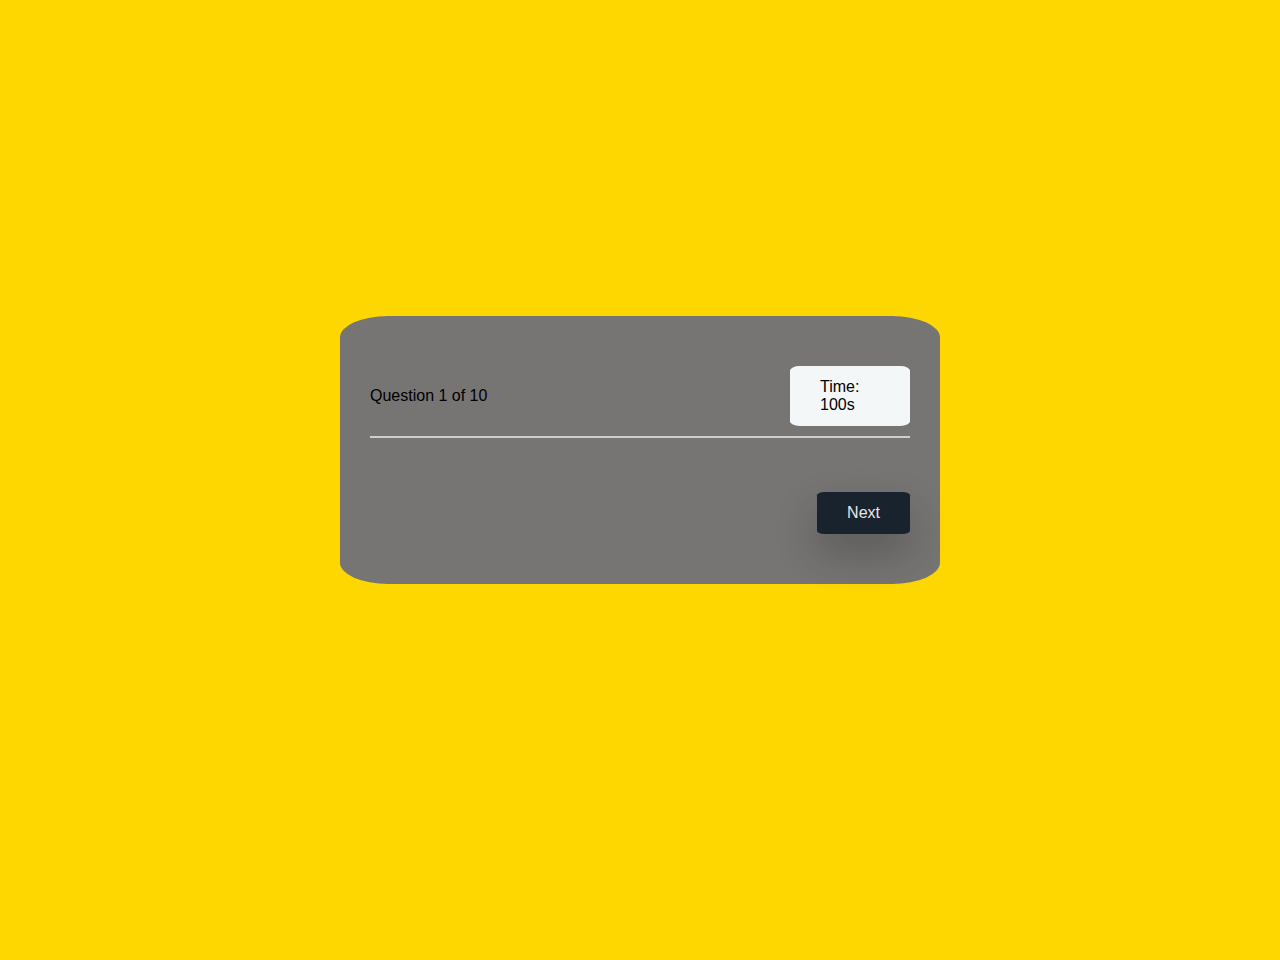
==== index.html @ 22bb0a40 "Structured quiz template using HTML & CSS." ====
<!DOCTYPE html>
<html lang="en">
<head>
    <meta charset="UTF-8">
    <meta name="viewport" content="width=device-width, initial-scale=1.0" />
    <link rel="stylesheet" href="./assets/style.css" >
    <title>JavaScript Code Quiz</title>
</head>
<body>

    <section class="start-screen">
        <button id="start-button">Start</button>
    </section>
    <section id="display-container">
        <article class="header">
            <article class="number-of-count">
                <span class="amount-of-questions">
                    Question 1 of 10
                </span>
            </article>
            <article class="timer">
                <span class="time-remaining">Time: 100s</span>
            </article>
        </article>
        <article id="container">
        <!--Q & A's here-->    
        </article>
        <button id="next-button">Next</button>
    </section>
    <section class="score-container hide">
        <article id="player-score">Demo Score</article>
        <button id="log-score">Log High Score</button>
    </section>

    <script src="./assets/script.js"></script>
</body>
</html>
---- assets/style.css ----
* {
    padding: 0;
    margin: 0;
    box-sizing: border-box;
    font-family: Verdana, Geneva, Tahoma, sans-serif;
}

body {
    height: 960px;
    background-color: gold;
}

.start-screen, .score-container {
    position: absolute;
    top: 0;
    width: 100%;
    height: 100%;
    display: flex;
    justify-content: center;
    align-items: center;
    flex-direction: column;
}

button {
    border: none;
    outline: none;
    cursor: pointer;
}

#start-button, #log-score {
    font-size: 22px;
    padding: 8px 29px;
    box-shadow: 0 20px 30px 0px rgba(30, 30, 30, 0.4);
    border-radius: 8%;
}

#log-score {
    margin-top: 15px;
}

#display-container {
    background-color: #777474;
    position: absolute;
    top: 50%;
    left: 50%;
    padding: 50px 30px;
    margin: 0 auto;
    width: 80%;
    max-width: 600px;
    transform: translate(-50%, -50%);
    border-radius: 8%;
}

.header {
    margin-bottom: 30px;
    padding-bottom: 10px;
    border-bottom: 2px solid #cdcdd2;
    display: flex;
    justify-content: space-between;
    align-items: center;
}

.timer {
    background-color: #f3f7f8;
    width: 120px;
    padding: 12px 30px;
    display: flex;
    align-items: center;
    justify-content: space-between;
    border-radius: 8%;
}

.question {
    margin-bottom: 20px;
    font-weight: 600;
}

.options {
    font-size: 15px;
    width: 100%;
    padding: 16px;
    margin: 5px 0;
    background: transparent;
    text-align: left;
    outline: none;
    border: 1px solid #c8c7d1;
    border-radius: 8%;
}

#next-button {
    font-size: 16px;
    margin-top: 24px;
    padding: 12px 30px;
    background-color: #19232e;
    color: #e8e6e6;
    float: right;
    box-shadow: 0px 20px 40px 0px rgba(31, 31, 31, 0.3);
    border-radius: 8%;
}

.hide {
    display: none;
}

.incorrect {
    background-color: #fcf7f7;
    color: rgb(241, 10, 10);
    border-color: rgb(223, 10, 10);
}

.correct {
    background-color: rgb(235, 233, 233);
    color: rgb(4, 244, 4);
    border-color: rgb(3, 228, 3);
}

#player-score {
    font-size: 24px;
    color: #afabab;
}
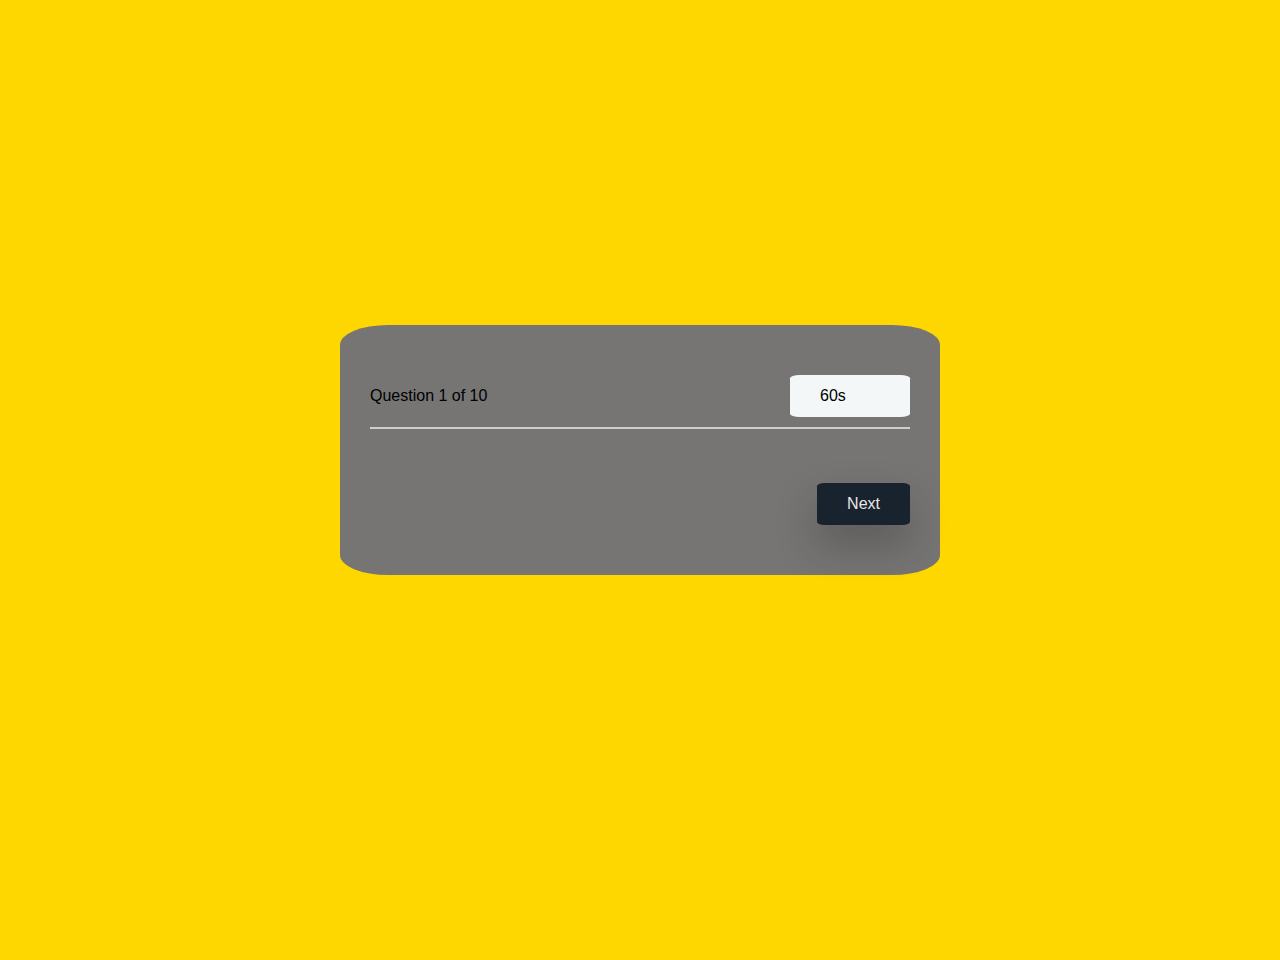
==== commit f4eedbe9: "Added time interval, variables in JavaScript." ====
--- a/index.html
+++ b/index.html
@@ -9,6 +9,9 @@
 <body>
 
     <section class="start-screen">
+        <p>
+            <h1>Coding Quiz Challenge</h1>
+        </p>
         <button id="start-button">Start</button>
     </section>
     <section id="display-container">
@@ -18,8 +21,8 @@
                     Question 1 of 10
                 </span>
             </article>
-            <article class="timer">
-                <span class="time-remaining">Time: 100s</span>
+            <article id="timer">
+                <span id="time-remaining"></span>
             </article>
         </article>
         <article id="container">
@@ -27,11 +30,7 @@
         </article>
         <button id="next-button">Next</button>
     </section>
-    <section class="score-container hide">
-        <article id="player-score">Demo Score</article>
-        <button id="log-score">Log High Score</button>
-    </section>
 
-    <script src="./assets/script.js"></script>
+    <script src="./assets/js/script.js"></script>
 </body>
 </html>--- a/assets/style.css
+++ b/assets/style.css
@@ -30,7 +30,7 @@
 #start-button, #log-score {
     font-size: 22px;
     padding: 8px 29px;
-    box-shadow: 0 20px 30px 0px rgba(30, 30, 30, 0.4);
+    box-shadow: 0px 20px 30px 0px rgba(30, 30, 30, 0.4);
     border-radius: 8%;
 }
 
@@ -60,7 +60,7 @@
     align-items: center;
 }
 
-.timer {
+#timer {
     background-color: #f3f7f8;
     width: 120px;
     padding: 12px 30px;
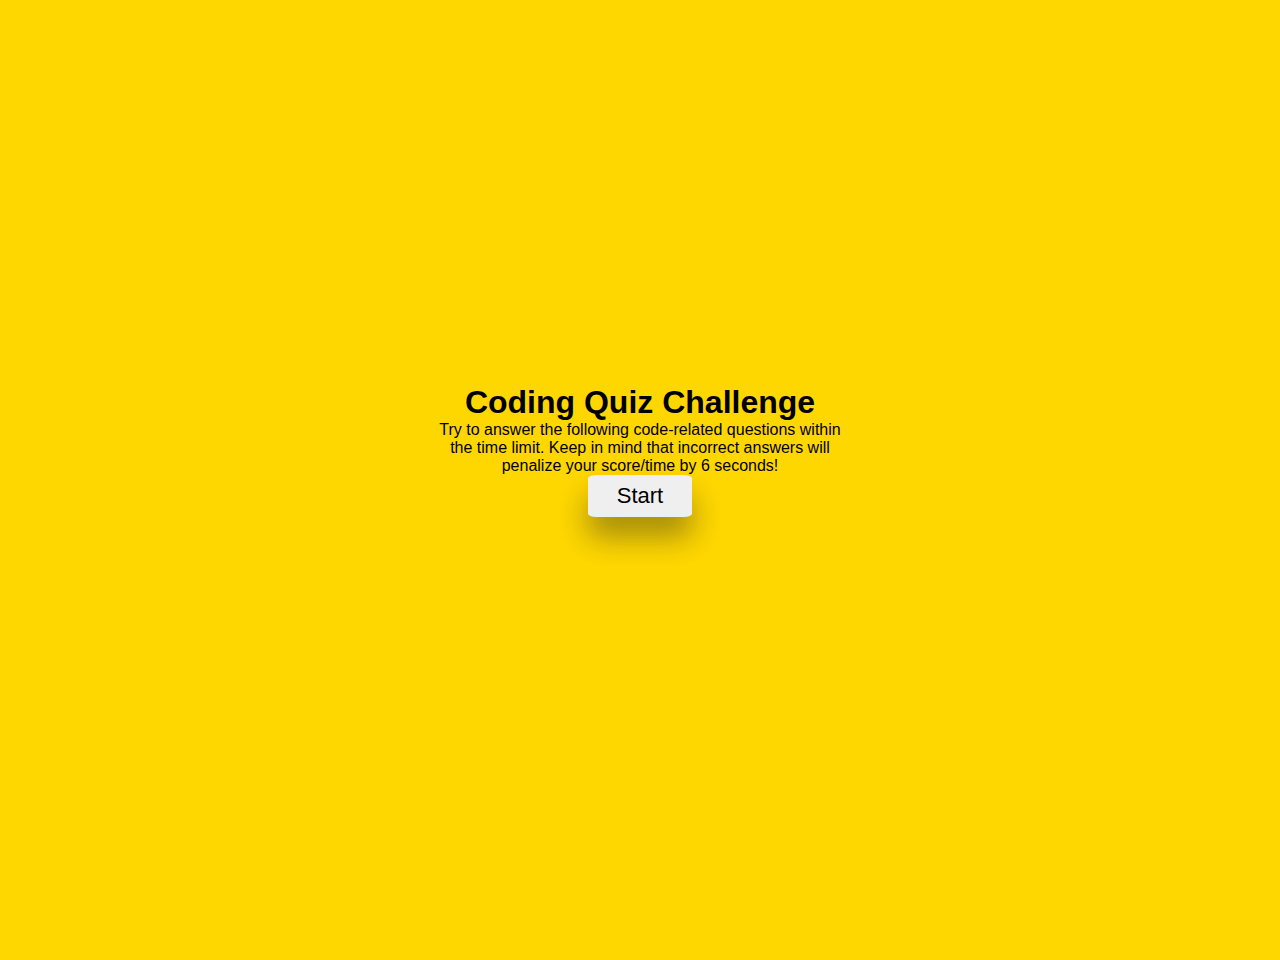
==== commit 797b1efa: "Added questions, options to JS, restructed HTML & CSS." ====
--- a/index.html
+++ b/index.html
@@ -9,16 +9,17 @@
 <body>
 
     <section class="start-screen">
-        <p>
             <h1>Coding Quiz Challenge</h1>
-        </p>
+            <p> Try to answer the following code-related questions within</p>
+            <p> the time limit. Keep in mind that incorrect answers will</p>
+            <p> penalize your score/time by 6 seconds!</p>
         <button id="start-button">Start</button>
     </section>
-    <section id="display-container">
-        <article class="header">
+    <section id="display-container hide">
+        <article class="header hide">
             <article class="number-of-count">
                 <span class="amount-of-questions">
-                    Question 1 of 10
+                    Question 1 of 5
                 </span>
             </article>
             <article id="timer">
@@ -28,7 +29,6 @@
         <article id="container">
         <!--Q & A's here-->    
         </article>
-        <button id="next-button">Next</button>
     </section>
 
     <script src="./assets/js/script.js"></script>
--- a/assets/style.css
+++ b/assets/style.css
@@ -87,18 +87,11 @@
     border-radius: 8%;
 }
 
-#next-button {
-    font-size: 16px;
-    margin-top: 24px;
-    padding: 12px 30px;
-    background-color: #19232e;
-    color: #e8e6e6;
-    float: right;
-    box-shadow: 0px 20px 40px 0px rgba(31, 31, 31, 0.3);
-    border-radius: 8%;
+.hide {
+    display: none;
 }
 
-.hide {
+#hide {
     display: none;
 }
 
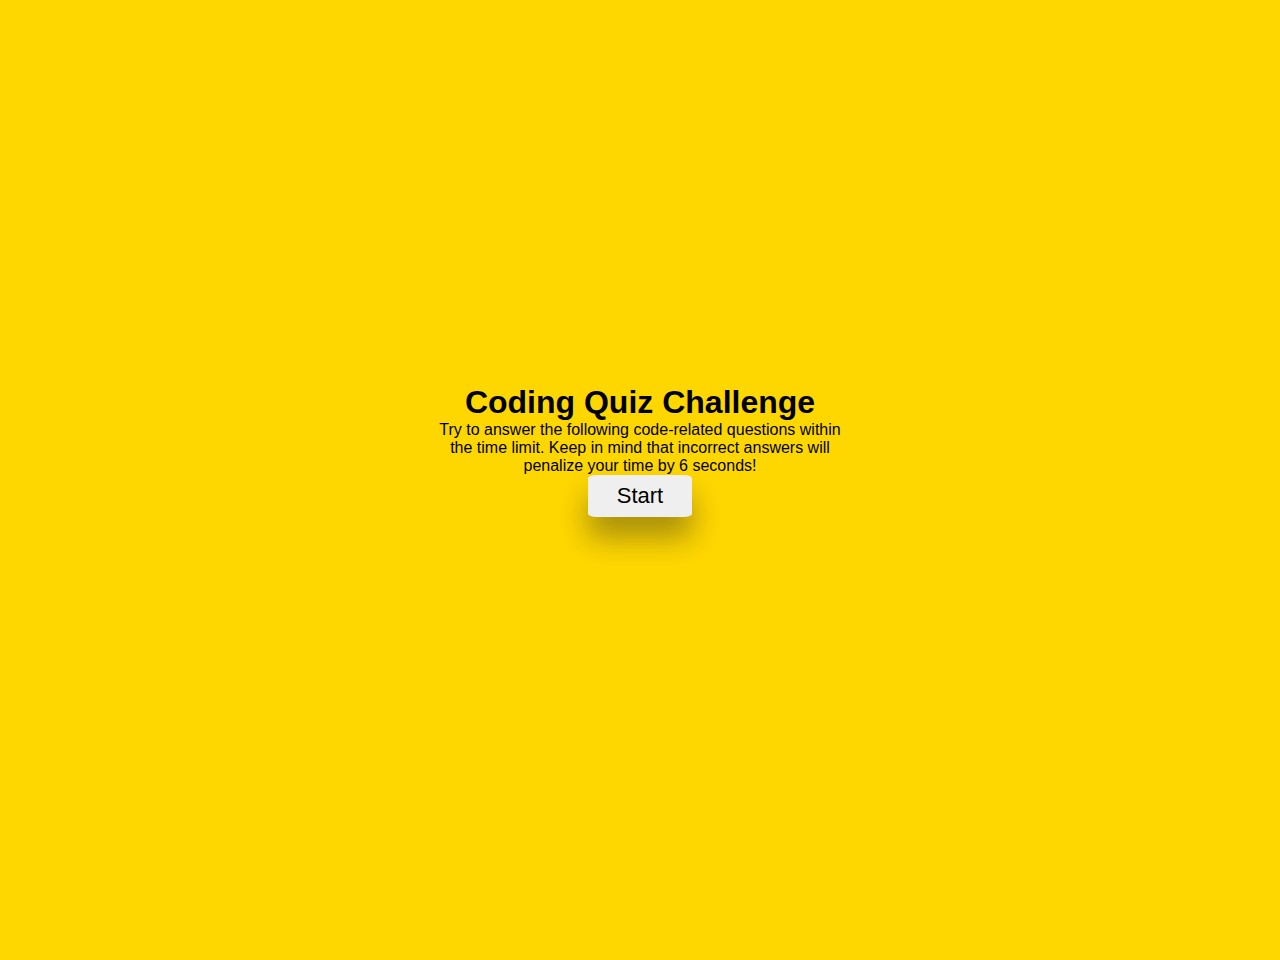
==== commit 3e1d0ef2: "Experimented with and broke JavaScript." ====
--- a/index.html
+++ b/index.html
@@ -12,7 +12,7 @@
             <h1>Coding Quiz Challenge</h1>
             <p> Try to answer the following code-related questions within</p>
             <p> the time limit. Keep in mind that incorrect answers will</p>
-            <p> penalize your score/time by 6 seconds!</p>
+            <p> penalize your time by 6 seconds!</p>
         <button id="start-button">Start</button>
     </section>
     <section id="display-container hide">
--- a/assets/style.css
+++ b/assets/style.css
@@ -47,7 +47,6 @@
     margin: 0 auto;
     width: 80%;
     max-width: 600px;
-    transform: translate(-50%, -50%);
     border-radius: 8%;
 }
 
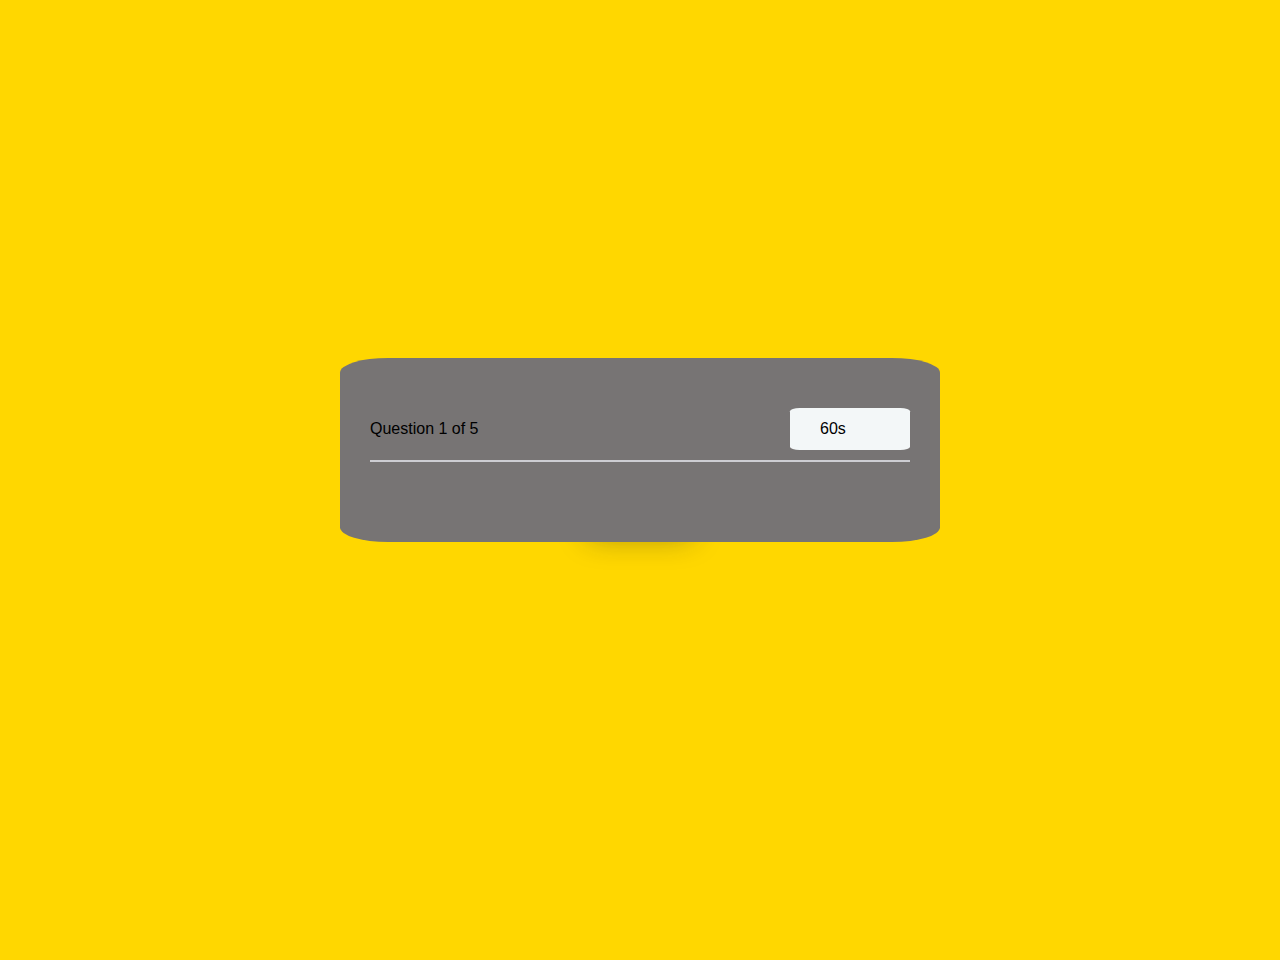
==== commit 9fa94d7e: "Broke the JavaScript a bit more.." ====
--- a/index.html
+++ b/index.html
@@ -15,8 +15,8 @@
             <p> penalize your time by 6 seconds!</p>
         <button id="start-button">Start</button>
     </section>
-    <section id="display-container hide">
-        <article class="header hide">
+    <section id="display-container">
+        <article class="header">
             <article class="number-of-count">
                 <span class="amount-of-questions">
                     Question 1 of 5
--- a/assets/style.css
+++ b/assets/style.css
@@ -47,6 +47,7 @@
     margin: 0 auto;
     width: 80%;
     max-width: 600px;
+    transform: translate(-50%, -50%);
     border-radius: 8%;
 }
 
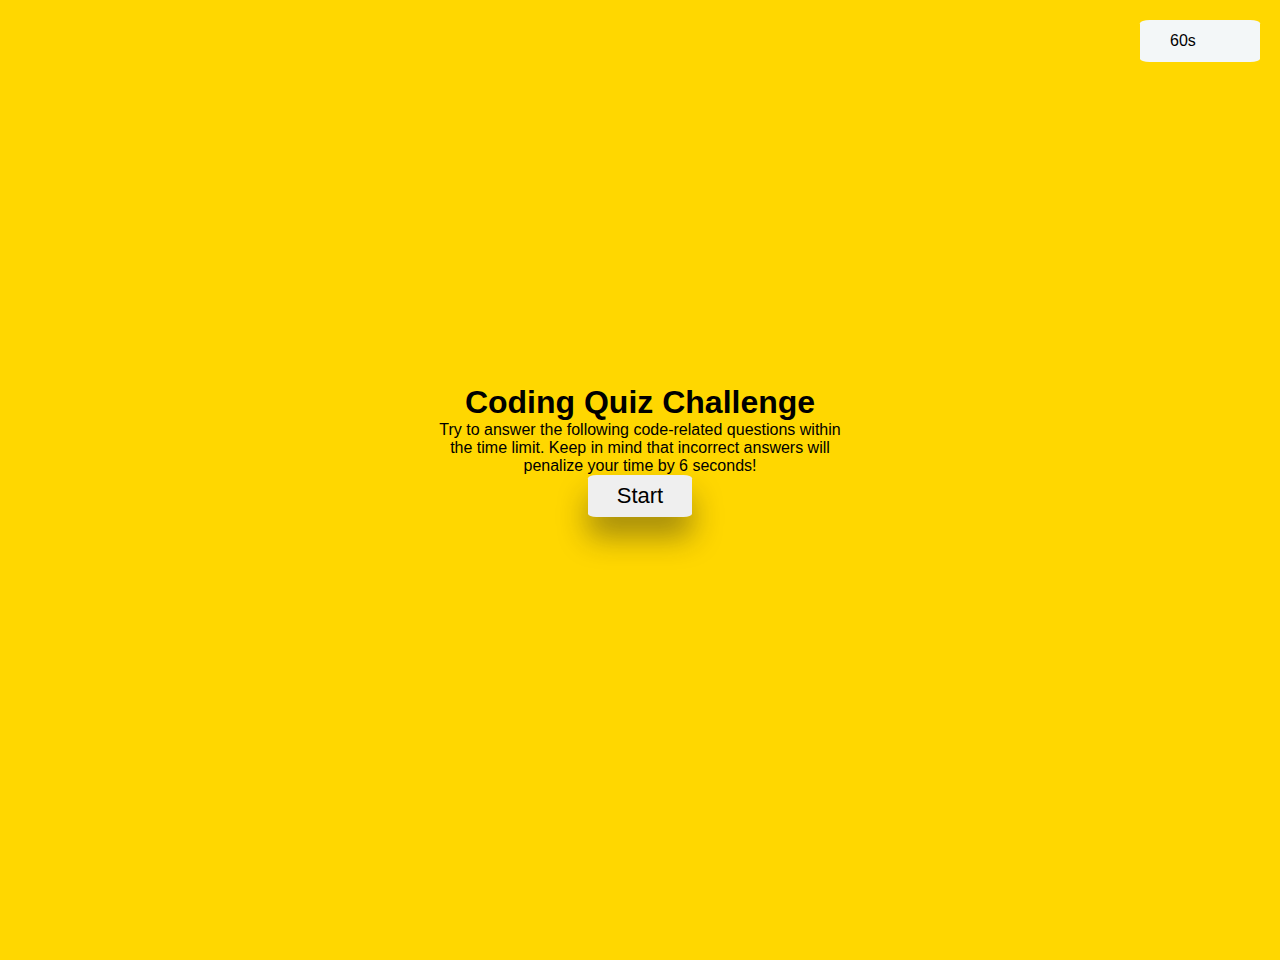
==== commit c8c33b93: "Changed placement on timer, experimented further. Question 1 now appearing in display." ====
--- a/index.html
+++ b/index.html
@@ -15,6 +15,11 @@
             <p> penalize your time by 6 seconds!</p>
         <button id="start-button">Start</button>
     </section>
+    
+    <article id="timer">
+        <span id="time-remaining"></span>
+    </article>
+
     <section id="display-container">
         <article class="header">
             <article class="number-of-count">
@@ -22,13 +27,14 @@
                     Question 1 of 5
                 </span>
             </article>
-            <article id="timer">
-                <span id="time-remaining"></span>
-            </article>
         </article>
-        <article id="container">
-        <!--Q & A's here-->    
-        </article>
+        
+        <div id="container">
+            <ol>
+        
+            </ol>
+        <!--Q & A's here-->
+        </div>
     </section>
 
     <script src="./assets/js/script.js"></script>
--- a/assets/style.css
+++ b/assets/style.css
@@ -40,6 +40,7 @@
 
 #display-container {
     background-color: #777474;
+    display: none;
     position: absolute;
     top: 50%;
     left: 50%;
@@ -67,6 +68,11 @@
     display: flex;
     align-items: center;
     justify-content: space-between;
+    border-radius: 8%;
+    position: absolute;
+    top: 0;
+    right: 0;
+    margin: 20px;
     border-radius: 8%;
 }
 
